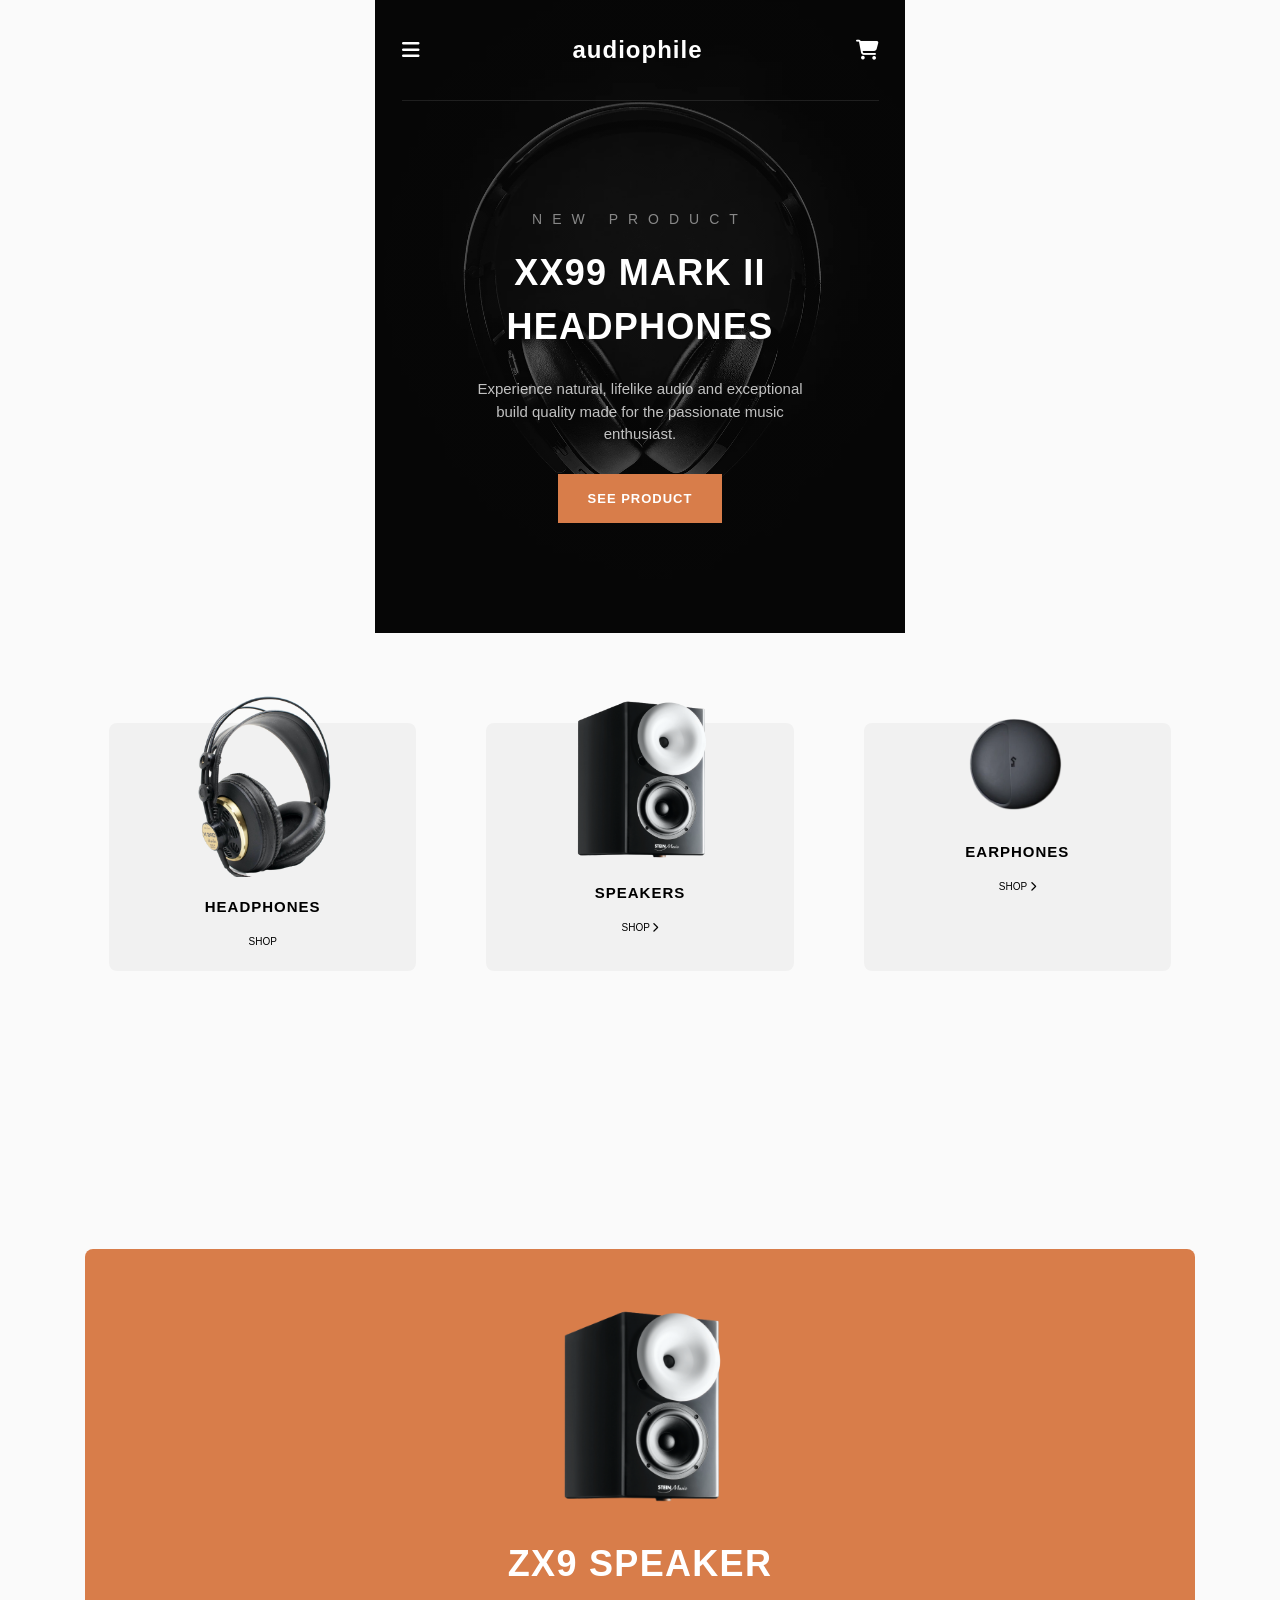
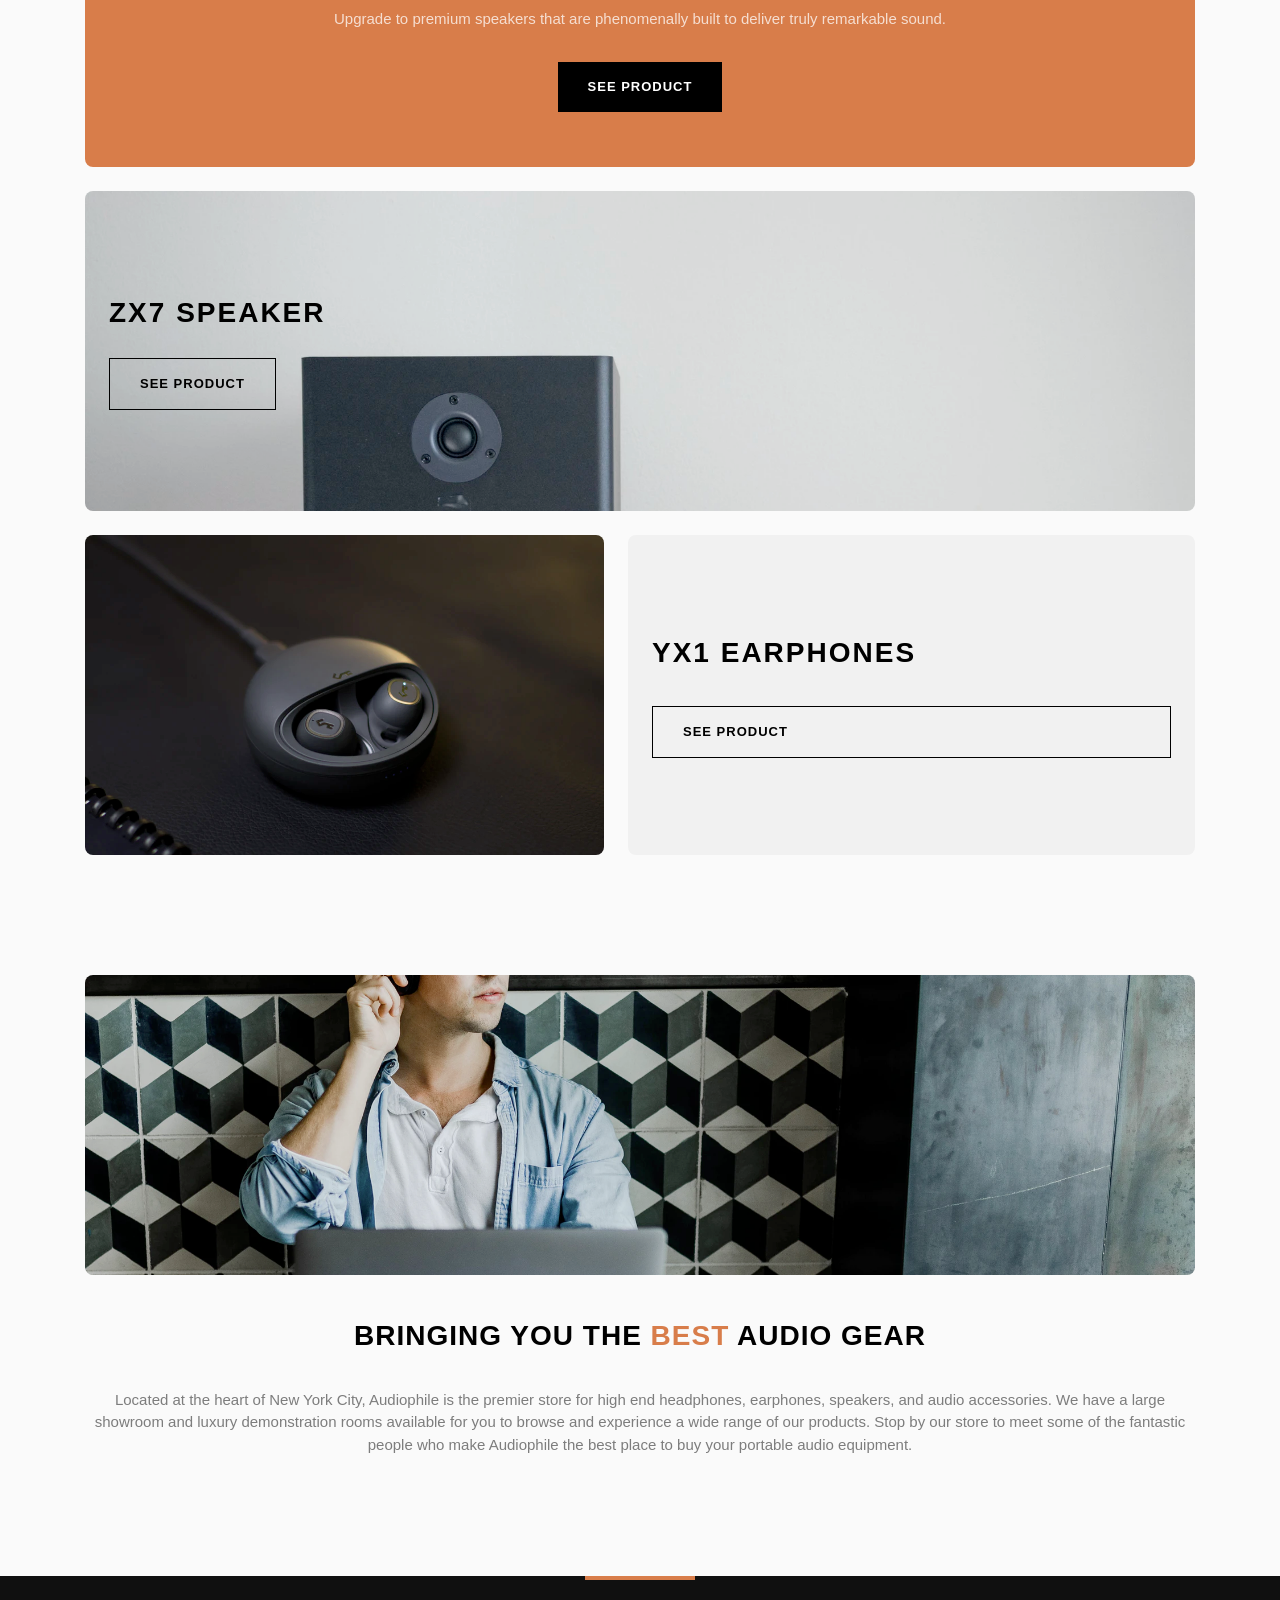
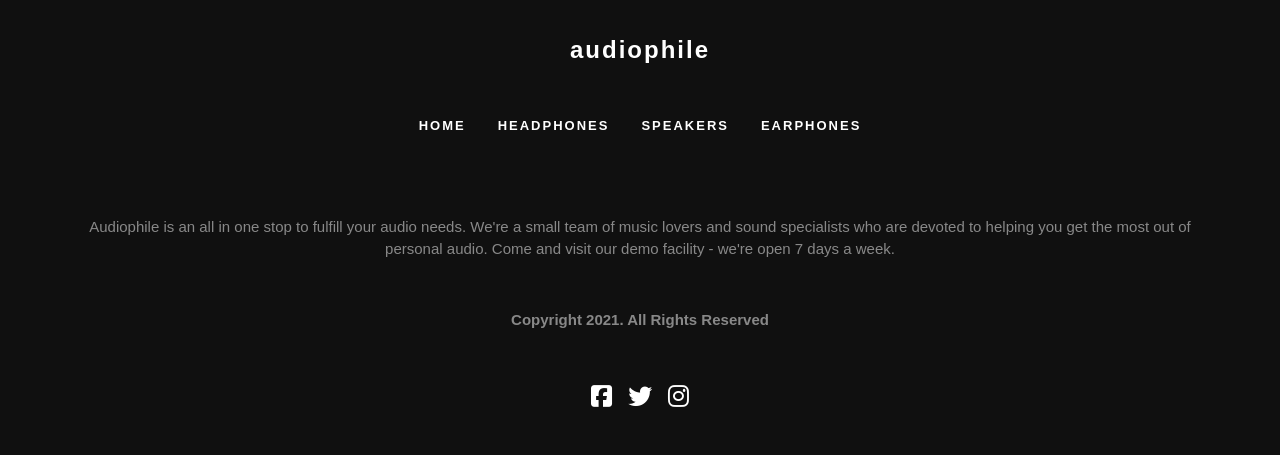
==== index.html @ 523b383d "Initial commit" ====
<!doctype html>
<html>
  <head>
    <meta charset="UTF-8" />
    <meta name="viewport" content="width=device-width, initial-scale=1.0" />
    <title>Audiophile e-commerce</title>
    <link rel="stylesheet" href="style.css" />
    <link rel="stylesheet" href="style_headphones.css" />
    <link rel="stylesheet" href="style_speakers.css" />
    <link
      rel="stylesheet"
      href="https://cdnjs.cloudflare.com/ajax/libs/font-awesome/6.4.0/css/all.min.css"
    />
  </head>
  <body>
    <header class="hero-section">
      <div class="container">
        <nav class="navbar">
          <button class="menu-btn" aria-label="Toggle Menu">
            <i class="fa-solid fa-bars"></i>
          </button>
          <div class="logo">audiophile</div>
          <button class="cart-btn" aria-label="Cart">
            <i class="fa-solid fa-cart-shopping"></i>
          </button>
        </nav>
        <hr class="nav-divider" />

        <div class="hero-content">
          <span class="overline">NEW PRODUCT</span>
          <h1>XX99 MARK II HEADPHONES</h1>
          <p>
            Experience natural, lifelike audio and exceptional build quality
            made for the passionate music enthusiast.
          </p>
          <a class="btn btn-primary">SEE PRODUCT</a>
        </div>
      </div>
    </header>

    <main class="container">
      <section class="categories-section">
        <div class="category-card">
          <a
            class="headphone-link"
            href="headphones.html"
            style="color: inherit"
          >
            <img
              src="/assets/headphones_logo.png"
              alt="Headphones"
              class="category-img"
            />
            <h3 id="headphones-link" style="cursor: pointer">HEADPHONES</h3>

            <span>SHOP <i id="headphones-link"></i> </span>
          </a>
        </div>
        <div class="category-card">
          <a class="speakers-link" href="speakers.html" style="color: inherit">
            <img
              src="/assets/speakers_logo.png"
              alt="Speakers"
              class="category-img"
            />
            <h3>SPEAKERS</h3>
            <span> SHOP <i class="fa-solid fa-chevron-right"></i></span>
          </a>
        </div>
        <div class="category-card">
          <a
            class="earphones-link"
            href="earphones.html"
            style="color: inherit"
          >
            <img
              src="/assets/earphones_logo.png"
              alt="Earphones"
              class="category-img"
            />
            <h3>EARPHONES</h3>
            <span> SHOP <i class="fa-solid fa-chevron-right"></i> </span>
          </a>
        </div>
      </section>

      <section class="featured-products">
        <div class="product-card-zx9">
          <div class="zx9-circles"></div>
          <img
            src="/assets/speakers_logo.png"
            alt="ZX9 Speaker"
            class="zx9-img"
          />
          <div class="zx9-content">
            <h2>ZX9 SPEAKER</h2>
            <p>
              Upgrade to premium speakers that are phenomenally built to deliver
              truly remarkable sound.
            </p>
            <a class="btn btn-black">SEE PRODUCT</a>
          </div>
        </div>

        <div class="product-card-zx7">
          <div class="zx7-content">
            <h2>ZX7 SPEAKER</h2>
            <a class="btn btn-outline">SEE PRODUCT</a>
          </div>
        </div>

        <div class="product-card-yx1">
          <div class="yx1-image-container"></div>
          <div class="yx1-content-container">
            <h2>YX1 EARPHONES</h2>
            <a class="btn btn-outline">SEE PRODUCT</a>
          </div>
        </div>
      </section>

      <section class="about-section">
        <div class="about-img-container"></div>
        <div class="about-content">
          <h2>
            BRINGING YOU THE <span class="highlight">BEST</span> AUDIO GEAR
          </h2>
          <p>
            Located at the heart of New York City, Audiophile is the premier
            store for high end headphones, earphones, speakers, and audio
            accessories. We have a large showroom and luxury demonstration rooms
            available for you to browse and experience a wide range of our
            products. Stop by our store to meet some of the fantastic people who
            make Audiophile the best place to buy your portable audio equipment.
          </p>
        </div>
      </section>
    </main>

    <footer class="main-footer">
      <div class="container footer-grid">
        <div class="footer-accent-bar"></div>
        <div class="footer-logo">audiophile</div>

        <ul class="footer-nav">
          <li><a href="#">HOME</a></li>
          <li><a href="headphones.html">HEADPHONES</a></li>
          <li><a href="speakers.html">SPEAKERS</a></li>
          <li><a href="earphones.html">EARPHONES</a></li>
        </ul>

        <p class="footer-description">
          Audiophile is an all in one stop to fulfill your audio needs. We're a
          small team of music lovers and sound specialists who are devoted to
          helping you get the most out of personal audio. Come and visit our
          demo facility - we're open 7 days a week.
        </p>

        <p class="footer-copyright">Copyright 2021. All Rights Reserved</p>

        <div class="footer-socials">
          <a aria-label="Facebook"
            ><i class="fa-brands fa-square-facebook"></i
          ></a>
          <a aria-label="Twitter"><i class="fa-brands fa-twitter"></i></a>
          <a aria-label="Instagram"><i class="fa-brands fa-instagram"></i></a>
        </div>
      </div>
    </footer>
  </body>
</html>
---- style.css ----
html {
  font-size: 10px;
}

* {
  margin: 0;
  padding: 0;
  box-sizing: border-box;
}

body {
  font-family: "Segoe UI", Tahoma, Geneva, Verdana, sans-serif;
  background-color: white;
  color: black;
  line-height: 1.5;
}

.container {
  width: 90%;
  max-width: 111rem;
  margin: 0 auto;
}

.btn {
  display: inline-block;
  padding: 1.5rem 3rem;
  font-size: 1.3rem;
  font-weight: bold;
  letter-spacing: 0.1rem;
  text-transform: uppercase;
  text-decoration: none;
  border: none;
  cursor: pointer;
  transition: all 0.3s ease;
}

.btn-primary {
  background-color: rgba(216, 125, 74, 1);
  color: white;
}

.btn-primary:hover {
  background-color: rgba(216, 125, 74, 0.9);
}

.btn-black {
  background-color: #000;
  color: white;
}

.btn-black:hover {
  background-color: #4c4c4c;
}

.btn-outline {
  background-color: transparent;
  color: black;
  border: 0.1rem solid black;
}

.btn-outline:hover {
  background-color: #000;
  color: white;
}

.hero-section {
  background-color: #141414;
  background-image:
    linear-gradient(rgba(0, 0, 0, 0.6), rgba(0, 0, 0, 0.6)),
    url(/assets/first_page_headphones.png);
  background-position: center;
  background-repeat: no-repeat;
  background-size: cover;
  color: white;
  text-align: center;
  padding-bottom: 11rem;
}

.navbar {
  display: flex;
  justify-content: space-between;
  align-items: center;
  padding: 3.2rem 0;
}

.menu-btn,
.cart-btn {
  background: none;
  border: none;
  color: white;
  font-size: 2rem;
  cursor: pointer;
}

.logo,
.footer-logo {
  font-size: 2.4rem;
  font-weight: bold;
  letter-spacing: 0.2rem;
}

.nav-divider {
  border: 0;
  height: 0.1rem;
  background: rgba(255, 255, 255, 0.1);
  margin-bottom: 10.8rem;
}

.hero-content .overline {
  display: block;
  font-size: 1.4rem;
  letter-spacing: 1rem;
  color: rgba(255, 255, 255, 0.5);
  margin-bottom: 1.6rem;
}

.hero-content h1 {
  font-size: 3.6rem;
  letter-spacing: 0.13rem;
  margin-bottom: 2.4rem;
}

.hero-content p {
  font-size: 1.5rem;
  color: rgba(255, 255, 255, 0.75);
  margin-bottom: 2.8rem;
  max-width: 35rem;
  margin-left: auto;
  margin-right: auto;
}

.categories-section {
  margin: 9rem 0;
  display: flex;
  flex-direction: column;
  gap: 7rem;
}

.category-card {
  background-color: rgba(241, 241, 241, 1);
  border-radius: 0.8rem;
  text-align: center;
  padding: 0 2rem 2.2rem 2rem;
  position: relative;
}

.category-img {
  width: 14rem;
  margin-top: -5rem;
  margin-bottom: 1.5rem;
}

.headphone-link {
  text-decoration: none;
}

.category-card h3 {
  font-size: 1.5rem;
  letter-spacing: 0.1rem;
  margin-bottom: 1.5rem;
}

.shop-link {
  font-size: 1.3rem;
  color: rgba(0, 0, 0, 0.5);
  text-decoration: none;
  font-weight: bold;
  letter-spacing: 0.1rem;
}

.shop-link i {
  color: rgba(216, 125, 74, 1);
  font-size: 1rem;
  margin-left: 0.5rem;
}

.featured-products {
  display: flex;
  flex-direction: column;
  gap: 2.4rem;
  margin-bottom: 12rem;
}

/* ZX9 Card */
.product-card-zx9 {
  background-color: rgba(216, 125, 74, 1);
  border-radius: 0.8rem;
  padding: 5.5rem 2.4rem;
  text-align: center;
  overflow: hidden;
  color: white;
}

.zx9-img {
  width: 17rem;
  margin-bottom: 3.2rem;
}

.zx9-content h2 {
  font-size: 3.6rem;
  line-height: 4rem;
  letter-spacing: 0.13rem;
  margin-bottom: 2.4rem;
}

.zx9-content p {
  font-size: 1.5rem;
  color: rgba(255, 255, 255, 0.75);
  margin-bottom: 3.2rem;
}

.product-card-zx7 {
  background-image: url("/assets/speaker_background.png");
  background-size: cover;
  background-position: 0 0;
  border-radius: 0.8rem;
  height: 32rem;
  display: flex;
  align-items: center;
  padding-left: 2.4rem;
}

.zx7-content h2 {
  font-size: 2.8rem;
  letter-spacing: 0.2rem;
  margin-bottom: 2.4rem;
}

.product-card-yx1 {
  display: flex;
  flex-direction: column;
  gap: 2.4rem;
}

.yx1-image-container {
  background-image: url("/assets/earphones_background.png");
  background-size: cover;
  background-position: center;
  height: 20rem;
  border-radius: 0.8rem;
}

.yx1-content-container {
  background-color: rgba(241, 241, 241, 1);
  border-radius: 0.8rem;
  padding: 4rem 2.4rem;
}

.yx1-content-container h2 {
  font-size: 2.8rem;
  letter-spacing: 0.2rem;
  margin-bottom: 3.2rem;
}

.about-section {
  display: flex;
  flex-direction: column;
  gap: 4rem;
  text-align: center;
  margin-bottom: 12rem;
}

.about-img-container {
  background-image: url("/assets/man_withheadphones.png");
  background-size: cover;
  background-position: center;
  height: 30rem;
  border-radius: 0.8rem;
}

.about-content h2 {
  font-size: 2.8rem;
  letter-spacing: 0.1rem;
  margin-bottom: 3.2rem;
}

.about-content .highlight {
  color: rgba(216, 125, 74, 1);
}

.about-content p {
  font-size: 1.5rem;
  color: rgba(0, 0, 0, 0.5);
}

.main-footer {
  background-color: black;
  color: white;
  text-align: center;
  padding-bottom: 3.8rem;
  position: relative;
}

.footer-accent-bar {
  width: 11rem;
  height: 0.4rem;
  background-color: rgba(216, 125, 74, 1);
  margin: 0 auto 5.2rem auto;
}

.footer-logo {
  margin-bottom: 4.8rem;
}

.footer-nav {
  list-style: none;
  display: flex;
  flex-direction: column;
  gap: 1.6rem;
  margin-bottom: 4.8rem;
}

.footer-nav a {
  color: white;
  text-decoration: none;
  font-size: 1.3rem;
  font-weight: bold;
  letter-spacing: 0.2rem;
}

.footer-description {
  font-size: 1.5rem;
  color: rgba(255, 255, 255, 0.5);
  margin-bottom: 4.8rem;
}

.footer-copyright {
  font-size: 1.5rem;
  color: rgba(255, 255, 255, 0.5);
  font-weight: bold;
  margin-bottom: 4.8rem;
}

.footer-socials {
  display: flex;
  justify-content: center;
  gap: 1.6rem;
  font-size: 2.4rem;
}

.footer-socials a {
  color: white;
}

@media (min-width: 76.8rem) {
  .categories-section {
    flex-direction: row;
    justify-content: space-between;
  }

  .category-card {
    flex: 1;
  }

  .product-card-yx1 {
    flex-direction: row;
  }

  .yx1-image-container,
  .yx1-content-container {
    flex: 1;
    height: 32rem;
  }

  .yx1-content-container {
    display: flex;
    flex-direction: column;
    justify-content: center;
  }

  .footer-nav {
    flex-direction: row;
    justify-content: center;
    gap: 3.2rem;
  }
}

@media (min-width: 102.4rem) {
  .about-section {
    flex-direction: row-reverse;
    align-items: center;
    text-align: left;
  }

  .about-img-container,
  .about-content {
    flex: 1;
  }

  .about-img-container {
    height: 58rem;
  }
}

#products-list {
  max-width: 110rem;
  margin: 4rem auto;
  display: flex;
  flex-direction: column;
  gap: 6rem;
  padding: 0 2rem;
}

.product-card {
  display: flex;
  align-items: center;
  gap: 4rem;
  background: #f9f9f9;
  padding: 2rem;
  border-radius: 0.8rem;
}

.img-container {
  flex: 1;
  text-align: center;
}

.img-container img {
  max-width: 25rem;
  height: auto;
}

.info-container {
  flex: 1;
}

.info-container h2 {
  font-size: 2.8rem;
  margin-bottom: 1.5rem;
}

.info-container p {
  color: #666;
  margin-bottom: 2rem;
}

.info-container button {
  background-color: #d87d4a;
  color: white;
  border: none;
  padding: 1.2rem 2.4rem;
  cursor: pointer;
  font-weight: bold;
  text-transform: uppercase;
}
---- style_headphones.css ----
html {
  font-size: 10px;
}

/* ბაზისური პარამეტრები */
* {
  margin: 0;
  padding: 0;
  box-sizing: border-box;
}

a {
  color: white;
  text-decoration: none;
}

body {
  font-family: "Manrope", sans-serif;
  background-color: #fafafa;
  color: #000000;
  display: flex;
  flex-direction: column;
  align-items: center;
}

/* ჰედერი */
.main-header {
  width: 100%;
  background-color: #101010;
  color: #ffffff;
}

.header-container {
  display: flex;
  justify-content: space-between;
  align-items: center;
  padding: 3.2rem 2.4rem;
  border-bottom: 0.1rem solid #2c2c2c;
}

.menu-btn,
.cart-icon {
  background: none;
  border: none;
  color: white;
  font-size: 2rem;
  cursor: pointer;
}

.logo {
  font-size: 2.4rem;
  font-weight: 700;
  letter-spacing: 0.1rem;
}

.page-title {
  text-align: center;
  padding: 3.2rem 0;
}

.page-title h1 {
  font-size: 2.8rem;
  font-weight: 700;
  letter-spacing: 0.2rem;
}

/* პროდუქტების ქარდები */
.products-container {
  width: 100%;
  padding: 6.4rem 2.4rem;
}

.product-card {
  display: flex;
  flex-direction: column;
  align-items: center;
  text-align: center;
  margin-bottom: 12rem;
}

.product-image-bg {
  width: 100%;
  background-color: #f1f1f1;
  border-radius: 0.8rem;
  display: flex;
  justify-content: center;
  align-items: center;
  padding: 4rem;
  margin-bottom: 3.2rem;
}

.product-image-bg img {
  max-width: 100%;
  height: auto;
}

.new-product {
  font-size: 1.4rem;
  color: #d87d4a;
  letter-spacing: 1rem;
  margin-bottom: 2.4rem;
  display: block;
}

.product-name {
  font-size: 2.8rem;
  font-weight: 700;
  letter-spacing: 0.1rem;
  line-height: 3.8rem;
  margin-bottom: 2.4rem;
}

.product-desc {
  font-size: 1.5rem;
  color: rgba(0, 0, 0, 0.5);
  line-height: 2.5rem;
  margin-bottom: 2.4rem;
  max-width: 50rem;
}

/* ნარინჯისფერი ღილაკი */
.btn-orange {
  display: inline-block;
  background-color: #d87d4a;
  color: #ffffff;
  text-decoration: none;
  padding: 1.5rem 3rem;
  font-size: 1.3rem;
  font-weight: 700;
  letter-spacing: 0.1rem;
  border: none;
  transition: background-color 0.2s ease;
}

.btn-orange:hover {
  background-color: #fbaf85;
}

/* კატეგორიების სექცია (Shop) */
.categories-section {
  width: 100%;
  padding: 0 2.4rem 12rem 2.4rem;
}

.category-card {
  background-color: #f1f1f1;
  border-radius: 0.8rem;
  text-align: center;
  padding: 2.2rem 0;
  margin-bottom: 6.8rem;
  position: relative;
}

.cat-thumb {
  width: 8rem;
  height: auto;
  margin-top: -5rem;
  margin-bottom: 1.5rem;
}

.category-card h3 {
  font-size: 1.5rem;
  font-weight: 700;
  letter-spacing: 0.1rem;
  margin-bottom: 1.5rem;
}

.shop-link {
  font-size: 1.3rem;
  font-weight: 700;
  color: rgba(0, 0, 0, 0.5);
  text-decoration: none;
  letter-spacing: 0.1rem;
}

.shop-link span {
  color: #d87d4a;
  font-weight: 700;
  margin-left: 0.8rem;
}

/* ბრენდის საინფორმაციო ბლოკი (კაცი ყურსასმენით) */
.brand-info-section {
  padding: 0 2.4rem 12rem 2.4rem;
  text-align: center;
}

.brand-image-box img {
  width: 100%;
  border-radius: 0.8rem;
  margin-bottom: 4rem;
}

.brand-text-box h2 {
  font-size: 2.8rem;
  font-weight: 700;
  letter-spacing: 0.1rem;
  line-height: 3.8rem;
  margin-bottom: 3.2rem;
}

.brand-text-box h2 span {
  color: #d87d4a;
}

.brand-text-box p {
  font-size: 1.5rem;
  color: rgba(0, 0, 0, 0.5);
  line-height: 2.5rem;
}

/* ფუტერი */
.main-footer {
  width: 100%;
  background-color: #101010;
  color: #ffffff;
  padding: 0 2.4rem 4rem 2.4rem;
  text-align: center;
  position: relative;
}

.footer-line {
  width: 10rem;
  height: 0.4rem;
  background-color: #d87d4a;
  margin: 0 auto 5.2rem auto;
}

.footer-logo {
  font-size: 2.4rem;
  font-weight: 700;
  margin-bottom: 4.8rem;
}

.footer-nav a {
  display: block;
  color: #ffffff;
  text-decoration: none;
  font-size: 1.3rem;
  font-weight: 700;
  letter-spacing: 0.2rem;
  margin-bottom: 3.2rem;
}

.footer-nav a.active {
  color: #d87d4a;
}

.footer-text {
  font-size: 1.5rem;
  color: rgba(255, 255, 255, 0.5);
  line-height: 2.5rem;
  margin-bottom: 4.8rem;
}

.copyright {
  font-size: 1.5rem;
  color: rgba(255, 255, 255, 0.5);
  font-weight: 700;
  margin-bottom: 4.8rem;
}

.social-icons a {
  color: white;
  text-decoration: none;
  margin: 0 1.2rem;
  font-size: 1.4rem;
}
---- style_speakers.css ----
html {
  font-size: 10px;
}

/* ბაზისური პარამეტრები */
* {
  margin: 0;
  padding: 0;
  box-sizing: border-box;
}

body {
  font-family: "Manrope", sans-serif;
  background-color: #fafafa;
  color: #000000;
  display: flex;
  flex-direction: column;
  align-items: center;
}

/* ყველა ბმულისთვის underline-ის მოშორება */
a {
  color: white;
  text-decoration: none;
}

/* ჰედერი */
.main-header {
  width: 100%;
  background-color: #101010;
  color: #ffffff;
}

.header-container {
  display: flex;
  justify-content: space-between;
  align-items: center;
  padding: 3.2rem 2.4rem;
  border-bottom: 0.1rem solid #2c2c2c;
}

.menu-btn,
.cart-icon {
  background: none;
  border: none;
  color: white;
  font-size: 2rem;
  cursor: pointer;
}

.logo {
  font-size: 2.4rem;
  font-weight: 700;
  letter-spacing: 0.1rem;
}

.page-title {
  text-align: center;
  padding: 3.2rem 0;
}

.page-title h1 {
  font-size: 2.8rem;
  font-weight: 700;
  letter-spacing: 0.2rem;
}

/* პროდუქტების ქარდები */
.products-container {
  width: 100%;
  padding: 6.4rem 2.4rem;
}

.product-card {
  display: flex;
  flex-direction: column;
  align-items: center;
  text-align: center;
  margin-bottom: 12rem;
}

.product-image-bg {
  width: 100%;
  background-color: #f1f1f1;
  border-radius: 0.8rem;
  display: flex;
  justify-content: center;
  align-items: center;
  padding: 4rem;
  margin-bottom: 3.2rem;
}

.product-image-bg img {
  max-width: 100%;
  height: auto;
}

.new-product {
  font-size: 1.4rem;
  color: #d87d4a;
  letter-spacing: 1rem;
  margin-bottom: 2.4rem;
  display: block;
}

.product-name {
  font-size: 2.8rem;
  font-weight: 700;
  letter-spacing: 0.1rem;
  line-height: 3.8rem;
  margin-bottom: 2.4rem;
}

.product-desc {
  font-size: 1.5rem;
  color: rgba(0, 0, 0, 0.5);
  line-height: 2.5rem;
  margin-bottom: 2.4rem;
  max-width: 50rem;
}

/* ნარინჯისფერი ღილაკი */
.btn-orange {
  display: inline-block;
  background-color: #d87d4a;
  color: #ffffff;
  padding: 1.5rem 3rem;
  font-size: 1.3rem;
  font-weight: 700;
  letter-spacing: 0.1rem;
  transition: background-color 0.2s ease;
}

.btn-orange:hover {
  background-color: #fbaf85;
}

/* კატეგორიების სექცია (Shop) */
.categories-section {
  width: 100%;
  padding: 0 2.4rem 12rem 2.4rem;
}

.category-card {
  background-color: #f1f1f1;
  border-radius: 0.8rem;
  text-align: center;
  padding: 2.2rem 0;
  margin-bottom: 6.8rem;
  position: relative;
}

.cat-thumb {
  width: 8rem;
  height: auto;
  margin-top: -5rem;
  margin-bottom: 1.5rem;
}

.category-card h3 {
  font-size: 1.5rem;
  font-weight: 700;
  letter-spacing: 0.1rem;
  margin-bottom: 1.5rem;
}

.shop-link {
  font-size: 1.3rem;
  font-weight: 700;
  color: rgba(0, 0, 0, 0.5);
  letter-spacing: 0.1rem;
}

.shop-link span {
  color: #d87d4a;
  font-weight: 700;
  margin-left: 0.8rem;
}

/* ბრენდის საინფორმაციო ბლოკი */
.brand-info-section {
  padding: 0 2.4rem 12rem 2.4rem;
  text-align: center;
}

.brand-image-box img {
  width: 100%;
  border-radius: 0.8rem;
  margin-bottom: 4rem;
}

.brand-text-box h2 {
  font-size: 2.8rem;
  font-weight: 700;
  letter-spacing: 0.1rem;
  line-height: 3.8rem;
  margin-bottom: 3.2rem;
}

.brand-text-box h2 span {
  color: #d87d4a;
}

.brand-text-box p {
  font-size: 1.5rem;
  color: rgba(0, 0, 0, 0.5);
  line-height: 2.5rem;
}

/* ფუტერი */
.main-footer {
  width: 100%;
  background-color: #101010;
  color: #ffffff;
  padding: 0 2.4rem 4rem 2.4rem;
  text-align: center;
}

.footer-line {
  width: 10rem;
  height: 0.4rem;
  background-color: #d87d4a;
  margin: 0 auto 5.2rem auto;
}

.footer-logo {
  font-size: 2.4rem;
  font-weight: 700;
  margin-bottom: 4.8rem;
}

.footer-nav a {
  display: block;
  color: #ffffff;
  font-size: 1.3rem;
  font-weight: 700;
  letter-spacing: 0.2rem;
  margin-bottom: 3.2rem;
}

.footer-nav a.active {
  color: #d87d4a;
}

.footer-text {
  font-size: 1.5rem;
  color: rgba(255, 255, 255, 0.5);
  line-height: 2.5rem;
  margin-bottom: 4.8rem;
}

.copyright {
  font-size: 1.5rem;
  color: rgba(255, 255, 255, 0.5);
  font-weight: 700;
  margin-bottom: 4.8rem;
}

.social-icons a {
  color: white;
  margin: 0 1.2rem;
  font-size: 1.4rem;
}
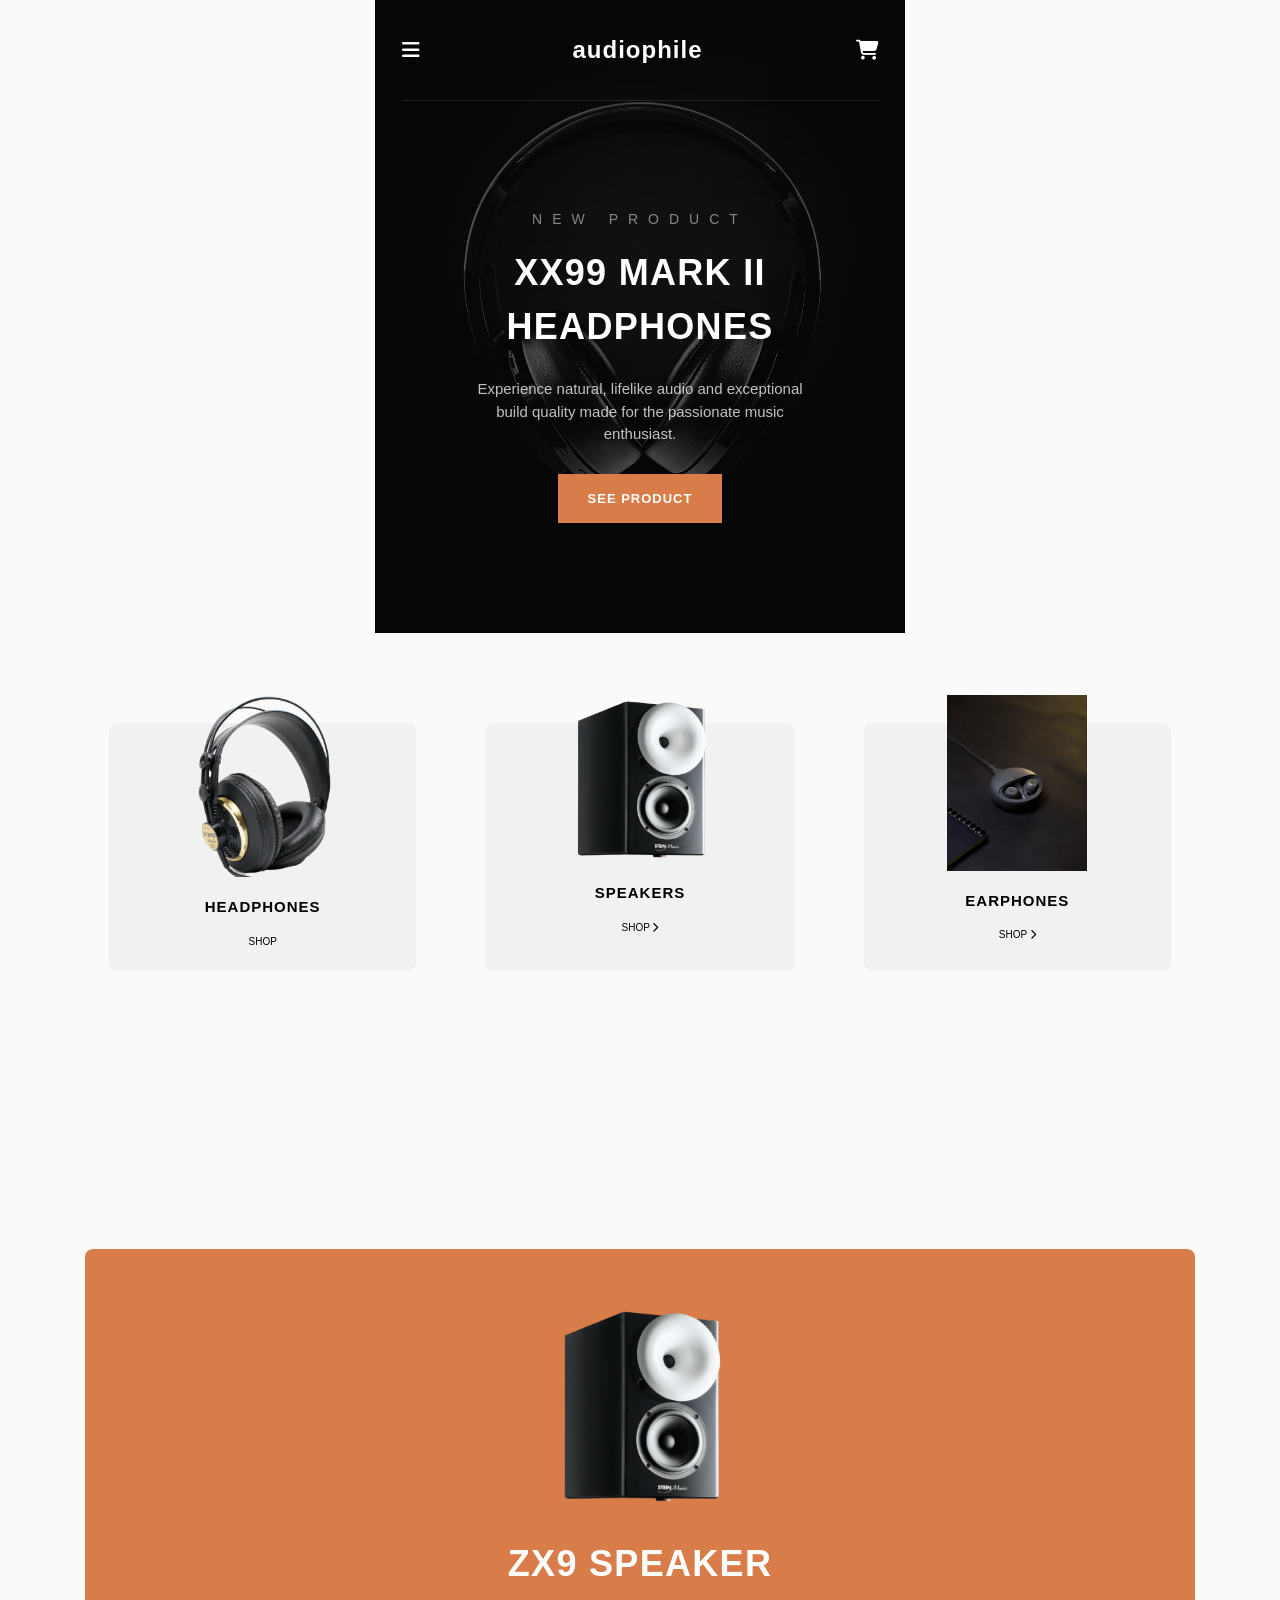
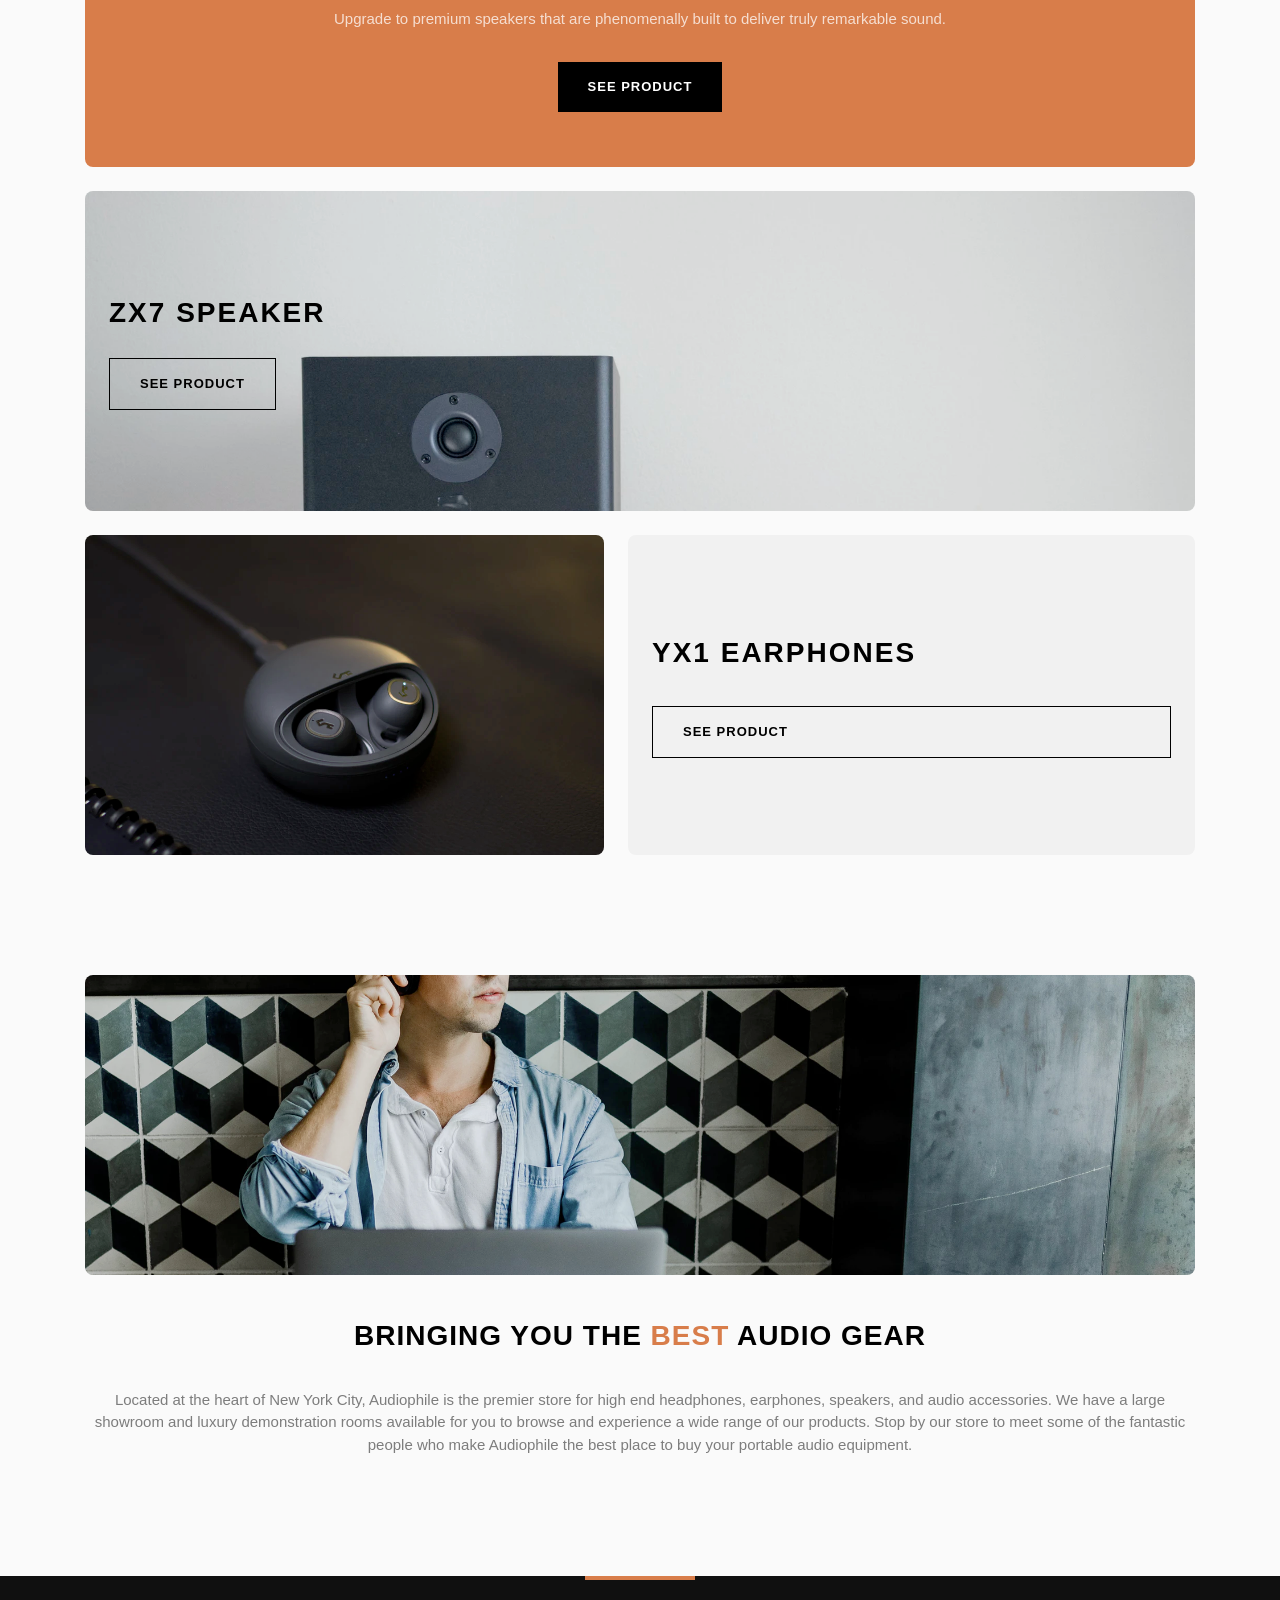
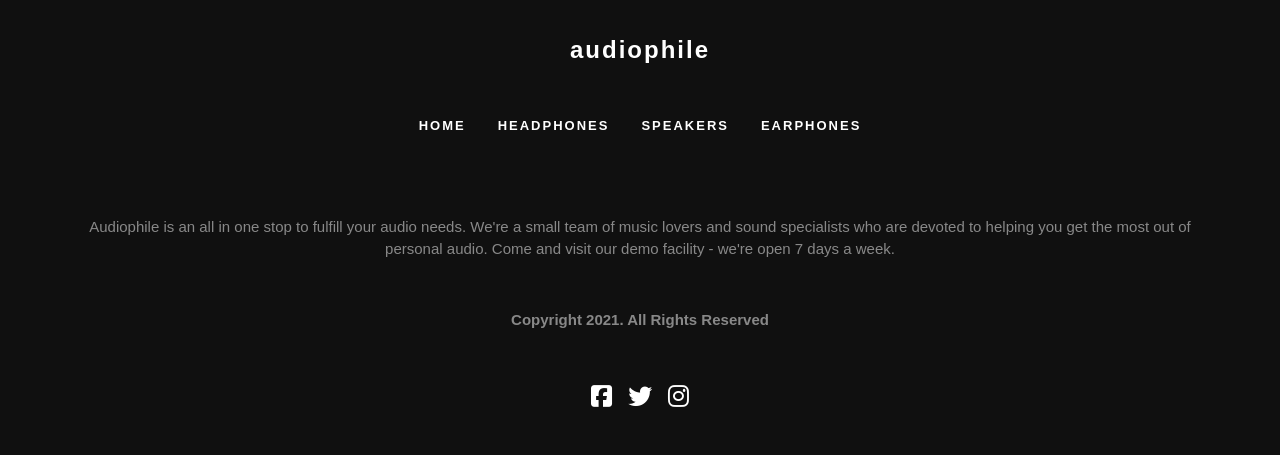
==== commit c00579ec: "image paths" ====
--- a/index.html
+++ b/index.html
@@ -59,7 +59,7 @@
         <div class="category-card">
           <a class="speakers-link" href="speakers.html" style="color: inherit">
             <img
-              src="/assets/speakers_logo.png"
+              src="assets/speakers_logo.png"
               alt="Speakers"
               class="category-img"
             />
@@ -74,7 +74,7 @@
             style="color: inherit"
           >
             <img
-              src="/assets/earphones_logo.png"
+              src="assets/earphones_background.png"
               alt="Earphones"
               class="category-img"
             />
--- a/style_headphones.css
+++ b/style_headphones.css
@@ -2,7 +2,6 @@
   font-size: 10px;
 }
 
-/* ბაზისური პარამეტრები */
 * {
   margin: 0;
   padding: 0;
@@ -23,7 +22,6 @@
   align-items: center;
 }
 
-/* ჰედერი */
 .main-header {
   width: 100%;
   background-color: #101010;
@@ -64,7 +62,6 @@
   letter-spacing: 0.2rem;
 }
 
-/* პროდუქტების ქარდები */
 .products-container {
   width: 100%;
   padding: 6.4rem 2.4rem;
@@ -118,7 +115,6 @@
   max-width: 50rem;
 }
 
-/* ნარინჯისფერი ღილაკი */
 .btn-orange {
   display: inline-block;
   background-color: #d87d4a;
@@ -136,7 +132,6 @@
   background-color: #fbaf85;
 }
 
-/* კატეგორიების სექცია (Shop) */
 .categories-section {
   width: 100%;
   padding: 0 2.4rem 12rem 2.4rem;
@@ -179,7 +174,6 @@
   margin-left: 0.8rem;
 }
 
-/* ბრენდის საინფორმაციო ბლოკი (კაცი ყურსასმენით) */
 .brand-info-section {
   padding: 0 2.4rem 12rem 2.4rem;
   text-align: center;
@@ -209,7 +203,6 @@
   line-height: 2.5rem;
 }
 
-/* ფუტერი */
 .main-footer {
   width: 100%;
   background-color: #101010;
--- a/style_speakers.css
+++ b/style_speakers.css
@@ -2,7 +2,6 @@
   font-size: 10px;
 }
 
-/* ბაზისური პარამეტრები */
 * {
   margin: 0;
   padding: 0;
@@ -18,13 +17,11 @@
   align-items: center;
 }
 
-/* ყველა ბმულისთვის underline-ის მოშორება */
 a {
   color: white;
   text-decoration: none;
 }
 
-/* ჰედერი */
 .main-header {
   width: 100%;
   background-color: #101010;
@@ -65,7 +62,6 @@
   letter-spacing: 0.2rem;
 }
 
-/* პროდუქტების ქარდები */
 .products-container {
   width: 100%;
   padding: 6.4rem 2.4rem;
@@ -119,7 +115,6 @@
   max-width: 50rem;
 }
 
-/* ნარინჯისფერი ღილაკი */
 .btn-orange {
   display: inline-block;
   background-color: #d87d4a;
@@ -135,7 +130,6 @@
   background-color: #fbaf85;
 }
 
-/* კატეგორიების სექცია (Shop) */
 .categories-section {
   width: 100%;
   padding: 0 2.4rem 12rem 2.4rem;
@@ -177,7 +171,6 @@
   margin-left: 0.8rem;
 }
 
-/* ბრენდის საინფორმაციო ბლოკი */
 .brand-info-section {
   padding: 0 2.4rem 12rem 2.4rem;
   text-align: center;
@@ -207,7 +200,6 @@
   line-height: 2.5rem;
 }
 
-/* ფუტერი */
 .main-footer {
   width: 100%;
   background-color: #101010;
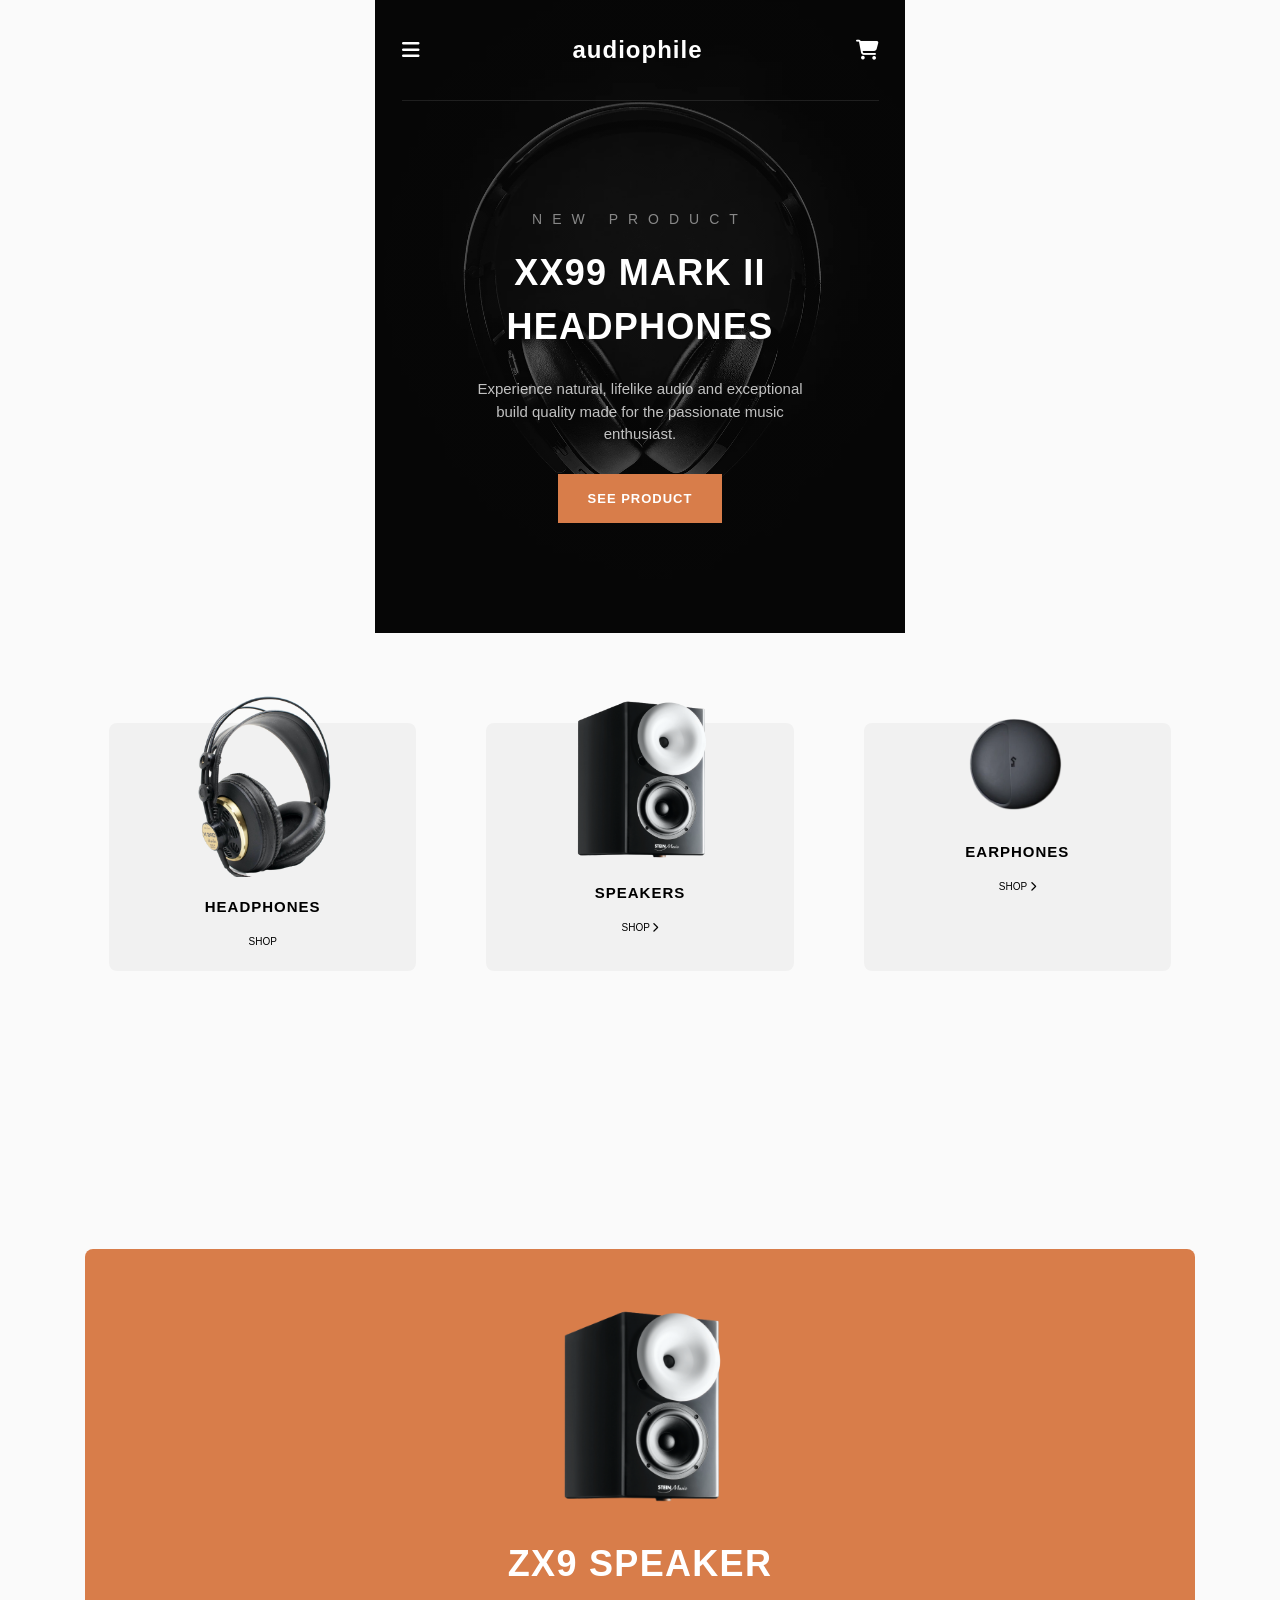
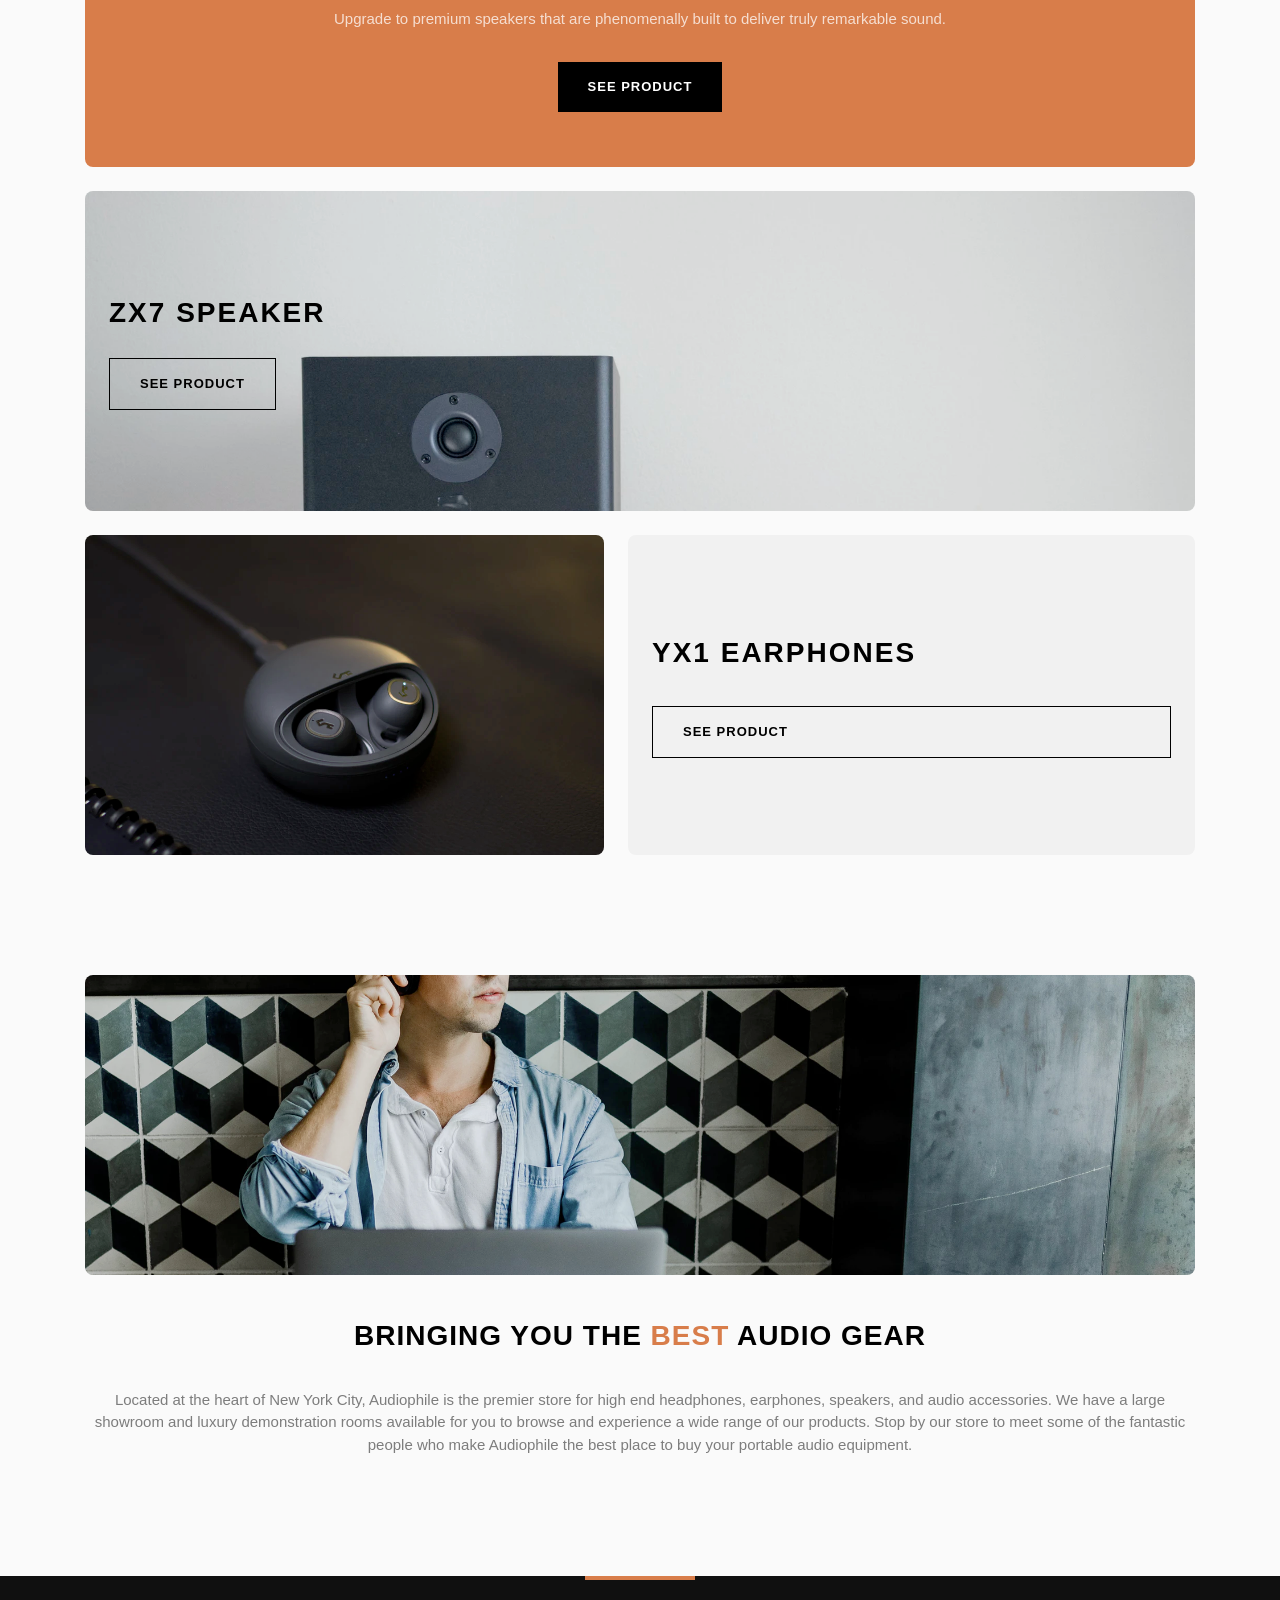
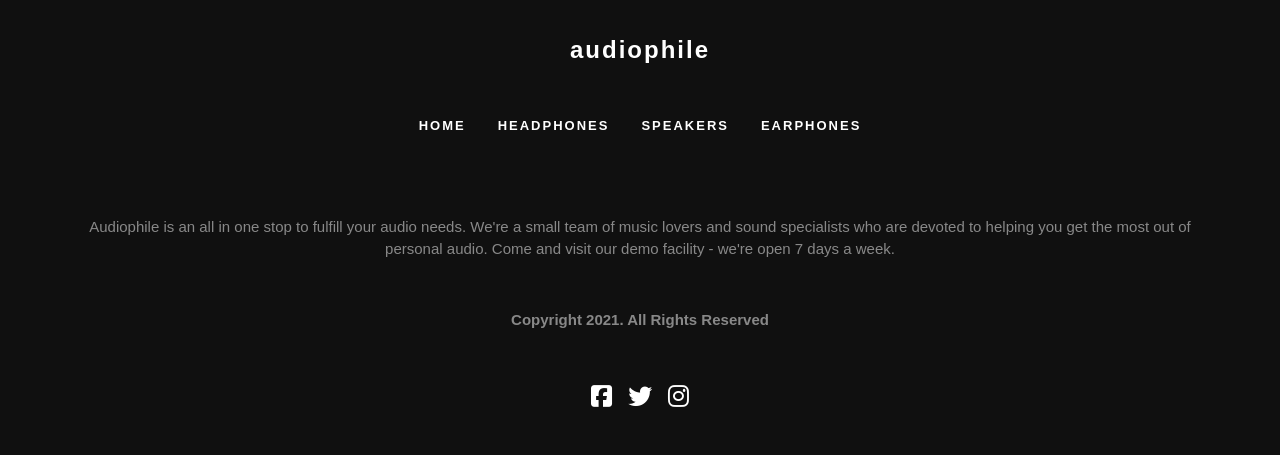
==== commit 33f6d5b3: "img paths" ====
--- a/index.html
+++ b/index.html
@@ -47,7 +47,7 @@
             style="color: inherit"
           >
             <img
-              src="/assets/headphones_logo.png"
+              src="assets/headphones_logo.png"
               alt="Headphones"
               class="category-img"
             />
@@ -74,7 +74,7 @@
             style="color: inherit"
           >
             <img
-              src="assets/earphones_background.png"
+              src="assets/earphones_logo.png"
               alt="Earphones"
               class="category-img"
             />
@@ -88,7 +88,7 @@
         <div class="product-card-zx9">
           <div class="zx9-circles"></div>
           <img
-            src="/assets/speakers_logo.png"
+            src="assets/speakers_logo.png"
             alt="ZX9 Speaker"
             class="zx9-img"
           />
